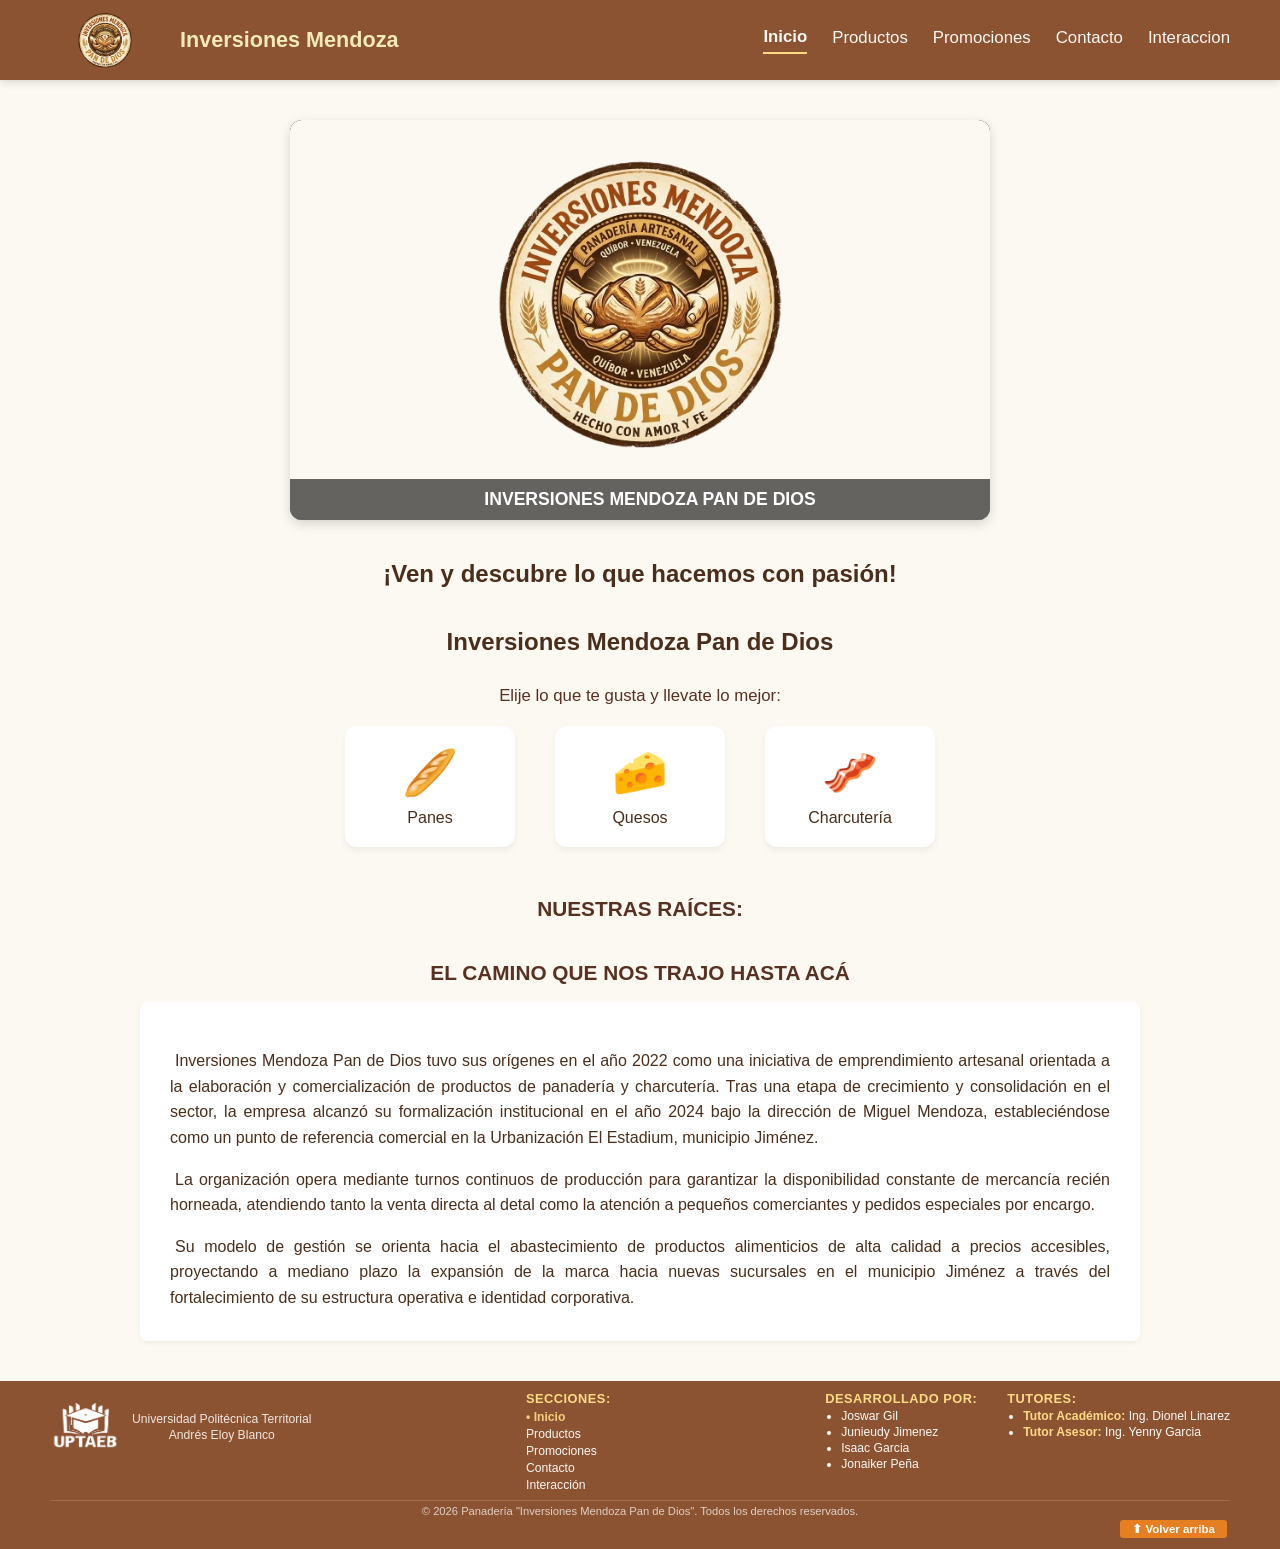
==== index.html @ a91e6623 "Subiendo mi pagina web" ====
<!DOCTYPE html>
<html lang="es">

<head>
    <meta charset="UTF-8">
    <meta http-equiv="X-UA-Compatible" content="IE=edge">
    <meta name="viewport" content="width=device-width, initial-scale=1.0, maximum-scale=5.0">
    <meta name="MobileOptimized" content="width">
    <meta name="HandheldFriendly" content="true">
    <meta name="mobile-web-app-capable" content="yes">
    <meta name="apple-mobile-web-app-capable" content="yes">
    <meta name="theme-color" content="#8c5333">
    <title>Inversiones Mendoza Pan de Dios</title>
    <link rel="stylesheet" href="estilos.css">
</head>

<body id="pagina-inicio">

    <div id="arriba"></div>
    <!-- Barra de navegación compartida en todo el sitio web -->
    <header class="header-navegacion">
        <div class="contenedor-logo">
            <img src="imagenes/logo.png" alt="Logo" class="logo-img">
        </div>
        <div class="texto-inversiones">
            <h3>Inversiones Mendoza</h3>
        </div>

        <input type="checkbox" id="menu-check" class="menu-check">
        <label for="menu-check" class="menu-hamburguesa" aria-label="Abrir menú de navegación">
            <span class="linea-hamburguesa"></span>
            <span class="linea-hamburguesa"></span>
            <span class="linea-hamburguesa"></span>
        </label>

        <nav class="menu">
            <a href="index.html" class="nav-inicio">Inicio</a>
            <a href="productos.html" class="nav-productos">Productos</a>
            <a href="promociones.html" class="nav-promociones">Promociones</a>
            <a href="contacto.html" class="nav-contacto">Contacto</a>
            <a href="opiniones.html" class="nav-opiniones">Interaccion</a>
        </nav>
    </header>

    <main class="contenedor-principal">

        <!-- Carrusel automático que rota imágenes sin JavaScript -->
        <section class="carrusel-botones">
            <div class="carrusel-imagenes">
                <div class="slide slide-logo">
                    <img src="imagenes/logo.png" alt="Logo de la panaderia">
                    <div class="carrusel-caption">INVERSIONES MENDOZA PAN DE DIOS</div>
                </div>
                <div class="slide">
                    <img src="imagenes/pan_salado1.jpg" alt="Pan de Tunja Tradicional">
                    <div class="carrusel-caption">Panes Salados</div>
                </div>
                <div class="slide">
                    <img src="imagenes/pan_dulce1.jpg" alt="Variedad de Panes Dulces">
                    <div class="carrusel-caption">Variedad de Panes Dulces</div>
                </div>
                <div class="slide">
                    <img src="imagenes/charcuteria1.jpg" alt="Área de Charcutería y Quesos">
                    <div class="carrusel-caption">Área de Charcutería y Quesos</div>
                </div>
                <div class="slide">
                    <img src="imagenes/fachada_panaderia.jpg" alt="Inversiones Mendoza Pan de Dios">
                    <div class="carrusel-caption">Bienvenidos a nuestra panadería</div>
                </div>
            </div>
        </section>

        <section class="bienvenida">
            <h1>¡Ven y descubre lo que hacemos con pasión!</h1>
            <h1 id="textobienvenida"><strong>Inversiones Mendoza Pan de Dios</strong></h1>
        </section>

        <!-- Accesos rápidos con anclas para saltar directo a la sección deseada en productos -->
        <section class="accesos-directos">
            <p class="instruccion-busqueda">Elije lo que te gusta y llevate lo mejor: </p>
            <div class="contenedor-botones-busqueda">
                <a href="productos.html#seccion-panes" class="tarjeta-acceso">
                    <span class="icono-producto">🥖</span>
                    <span class="texto-acceso">Panes</span>
                </a>
                <a href="productos.html#seccion-quesos" class="tarjeta-acceso">
                    <span class="icono-producto">🧀</span>
                    <span class="texto-acceso">Quesos</span>
                </a>
                <a href="productos.html#seccion-charcuteria" class="tarjeta-acceso">
                    <span class="icono-producto">🥓</span>
                    <span class="texto-acceso">Charcutería</span>
                </a>
            </div>
        </section>

        <!-- Reseña e historia de la panadería -->
        <section class="resena-historica" id="resena">
            <h2><strong>Nuestras raíces:</strong></h2>
            <h2>El camino que nos trajo hasta acá</h2>

            <div class="bloque-texto-resena">
                <p>Inversiones Mendoza Pan de Dios tuvo sus orígenes en el año 2022 como una iniciativa de
                    emprendimiento artesanal orientada a la elaboración y comercialización de productos de panadería y
                    charcutería. Tras una etapa de crecimiento y consolidación en el sector, la empresa alcanzó su
                    formalización institucional en el año 2024 bajo la dirección de Miguel Mendoza, estableciéndose como
                    un punto de referencia comercial en la Urbanización El Estadium, municipio Jiménez.</p>

                <p>La organización opera mediante turnos continuos de producción para garantizar la disponibilidad
                    constante de mercancía recién horneada, atendiendo tanto la venta directa al detal como la atención
                    a pequeños comerciantes y pedidos especiales por encargo.</p>

                <p>Su modelo de gestión se orienta hacia el abastecimiento de productos alimenticios de alta calidad a
                    precios accesibles, proyectando a mediano plazo la expansión de la marca hacia nuevas sucursales en
                    el municipio Jiménez a través del fortalecimiento de su estructura operativa e identidad
                    corporativa.</p>
            </div>
        </section>
    </main>

    <!-- Pie de página con créditos del equipo, navegación y la UPTAEB -->
    <footer class="pie-pagina">

        <div class="fila-superior-footer">
            <!-- Izquierda: Institución con Logo al lado -->
            <div class="columna-footer universidad">
                <div class="bloque-institucion-flex">
                    <img src="imagenes/logo_universidad.png" alt="Logo UPTAEB" class="logo-uni-img">

                    <div class="texto-institucion">
                        <p>Universidad Politécnica Territorial</p>
                        <p id="texto2uni">Andrés Eloy Blanco</p>
                    </div>
                </div>
            </div>

            <!-- Centro: Secciones una arriba de la otra -->
            <div class="columna-footer secciones">
                <h3>Secciones:</h3>
                <nav class="footer-nav">
                    <a href="index.html" class="footer-inicio">Inicio</a>
                    <a href="productos.html" class="footer-productos">Productos</a>
                    <a href="promociones.html" class="footer-promociones">Promociones</a>
                    <a href="contacto.html" class="footer-contacto">Contacto</a>
                    <a href="opiniones.html" class="footer-opiniones">Interacción</a>
                </nav>
            </div>

            <!-- Derecha: Desarrolladores con UL y Tutores alineados al mismo margen -->
            <div class="columna-footer desarrolladores-tutores">
                <div class="bloque-desarrolladores">
                    <h3>Desarrollado por:</h3>
                    <ul class="lista-desarrolladores">
                        <li>Joswar Gil</li>
                        <li>Junieudy Jimenez</li>
                        <li>Isaac Garcia</li>
                        <li>Jonaiker Peña</li>
                    </ul>
                </div>
                <div class="bloque-tutores">
                    <h3>Tutores:</h3>
                    <ul class="lista-tutores">
                        <li><strong>Tutor Académico:</strong> Ing. Dionel Linarez</li>
                        <li><strong>Tutor Asesor:</strong> Ing. Yenny Garcia</li>
                    </ul>
                </div>
            </div>
        </div>

        <div class="fila-inferior-footer derechos">
            <p>&copy; 2026 Panadería "Inversiones Mendoza Pan de Dios". Todos los derechos reservados.</p>
        </div>
        <div class="contenedor-boton-arriba">
            <a href="#arriba" class="boton-ir-arriba">⬆ Volver arriba</a>
        </div>

    </footer>
</body>

</html>
---- estilos.css ----
/* ==========================================================================
   INVERSIONES MENDOZA PAN DE DIOS - ESTILOS PRINCIPALES
   ========================================================================== */

/* --------------------------------------------------------------------------
   1. RESET Y CONFIGURACIÓN BASE
   -------------------------------------------------------------------------- */
*::before,
*::after {
    box-sizing: border-box;
}

html {
    scroll-behavior: smooth;
}

#arriba {
    scroll-margin-top: 0;
}

/* Compensación de anclas en el catálogo para no quedar tapado por el header fijo */
#seccion-panes,
#seccion-quesos,
#seccion-charcuteria,
.grupo-categoria {
    scroll-margin-top: 90px;
}

/* Estilos base del cuerpo de la página */
body {
    margin: 0;
    padding: 0;
    font-family: 'Segoe UI', sans-serif;
    background-color: #fcf8f2;
    color: #4a2e1b;
    animation: aparecerPantalla 0.4s ease-out forwards;
}

/* Contenedor central que limita el ancho a 1000px y lo centra */
.contenedor-principal {
    max-width: 1000px;
    margin: 40px auto;
    padding: 0 20px;
    text-align: center;
}

/* Tarjeta blanca para agrupar contenidos en subpáginas */
.contenedor-tarjeta,
.bloque-texto-resena {
    background-color: #ffffff;
    border-radius: 8px;
    padding: 30px;
    margin-top: 15px;
    box-shadow: 0 2px 5px rgba(0, 0, 0, 0.05);
    line-height: 1.6;
}

/* Formato justificado específico para la reseña histórica en Inicio */
.bloque-texto-resena {
    text-align: justify;
}

.bloque-texto-resena p {
    text-indent: 5px;
    margin-bottom: 15px;
}

.bloque-texto-resena p:last-child {
    margin-bottom: 0;
}

/* --------------------------------------------------------------------------
   2. BARRA DE NAVEGACIÓN Y CABECERA (HEADER)
   -------------------------------------------------------------------------- */
.header-navegacion {
    background-color: #8c5333;
    display: flex;
    justify-content: space-between;
    align-items: center;
    padding: 10px 50px;
    position: sticky;
    top: 0;
    z-index: 1000;
    box-shadow: 0 2px 8px rgba(0, 0, 0, 0.15);
}

.contenedor-logo {
    display: flex;
    align-items: center;
}

.logo-img {
    height: 60px;
    width: auto;
    display: block;
    flex-shrink: 0;
}

.texto-inversiones {
    color: #f3eab8;
    margin: 0 auto 0 20px;
    text-align: left;
}

.texto-inversiones h3 {
    margin: 0;
    font-size: clamp(1.05rem, 2vw, 1.35rem);
    white-space: nowrap;
}

/* Checkbox oculto y botón hamburguesa en escritorio */
.menu-check {
    display: none;
}

.menu-hamburguesa {
    display: none;
}

/* Enlaces del menú superior */
.menu {
    display: flex;
    align-items: center;
}

.menu a {
    color: #fcf8f2;
    text-decoration: none;
    margin-left: 25px;
    font-size: 1.05rem;
    padding-bottom: 5px;
    position: relative;
    transition: color 0.3s ease;
}

.menu a:hover {
    color: #FA8C3E;
}

.menu a::after {
    content: '';
    position: absolute;
    width: 100%;
    transform: scaleX(0);
    height: 2px;
    bottom: 0;
    left: 0;
    background-color: #FA8C3E;
    transform-origin: bottom right;
    transition: transform 0.25s ease-out;
}

.menu a:hover::after {
    transform: scaleX(1);
    transform-origin: bottom left;
}

/* Resalta con línea amarilla la pestaña de la página actual y bloquea la recarga */
#pagina-inicio .nav-inicio,
#pagina-productos .nav-productos,
#pagina-promociones .nav-promociones,
#pagina-contacto .nav-contacto,
#pagina-opiniones .nav-opiniones {
    border-bottom: 2px solid #FFDB85;
    font-weight: bold;
    pointer-events: none;
    cursor: default;
}

/* --------------------------------------------------------------------------
   3. SECCIONES DE LA PÁGINA DE INICIO (INDEX)
   -------------------------------------------------------------------------- */
.bienvenida h1 {
    font-size: 1.5rem;
    color: #4a2e1b;
    margin: 40px 0 20px 0;
}

/* Carrusel automático de imágenes */
.carrusel-botones {
    position: relative;
    max-width: 700px;
    height: 400px;
    margin: 20px auto;
    border-radius: 12px;
    overflow: hidden;
    box-shadow: 0 4px 12px rgba(0, 0, 0, 0.15);
    background-color: #000;
}

.carrusel-imagenes {
    display: flex;
    width: 500%;
    height: 100%;
    animation: carruselAutomatico 13s infinite ease-in-out;
}

.carrusel-botones:hover .carrusel-imagenes {
    animation-play-state: paused;
}

.slide {
    position: relative;
    width: 20%;
    height: 100%;
    flex-shrink: 0;
}

.slide img {
    width: 100%;
    height: 100%;
    object-fit: cover;
}

.slide.slide-logo {
    background-color: #fcf8f2;
}

.slide.slide-logo img {
    object-fit: contain;
    padding: 25px 0 60px 0;
    box-sizing: border-box;
}

.carrusel-caption {
    position: absolute;
    bottom: 0;
    left: 0;
    width: 100%;
    background: rgba(0, 0, 0, 0.6);
    color: #ffffff;
    text-align: center;
    padding: 10px;
    font-size: 1.1rem;
    font-weight: bold;
}

@keyframes carruselAutomatico {

    0%,
    16% {
        transform: translateX(0%);
    }

    20%,
    36% {
        transform: translateX(-20%);
    }

    40%,
    56% {
        transform: translateX(-40%);
    }

    60%,
    76% {
        transform: translateX(-60%);
    }

    80%,
    96% {
        transform: translateX(-80%);
    }

    100% {
        transform: translateX(0%);
    }
}

/* Accesos rápidos a categorías */
.accesos-directos {
    margin: 30px 0 50px 0;
}

.instruccion-busqueda {
    font-size: 1.05rem;
    color: #593122;
    margin-bottom: 20px;
    font-weight: 500;
}

.contenedor-botones-busqueda {
    display: flex;
    justify-content: center;
    gap: 40px;
}

.tarjeta-acceso {
    display: flex;
    flex-direction: column;
    align-items: center;
    background-color: #ffffff;
    padding: 20px 35px;
    border-radius: 12px;
    text-decoration: none;
    color: #4a2e1b;
    width: 100px;
    box-shadow: 0 4px 6px rgba(0, 0, 0, 0.05);
    transition: transform 0.3s cubic-bezier(0.25, 0.8, 0.25, 1), box-shadow 0.3s ease;
}

.tarjeta-acceso:hover {
    transform: translateY(-8px);
    box-shadow: 0 12px 20px rgba(140, 83, 51, 0.15);
}

.tarjeta-acceso .icono-producto {
    font-size: 2.8rem;
    margin-bottom: 10px;
    transition: transform 0.3s ease;
}

.tarjeta-acceso:hover .icono-producto {
    transform: scale(1.15) rotate(5deg);
}

/* Reseña histórica */
.resena-historica h2 {
    font-size: 1.3rem;
    color: #593122;
    text-transform: uppercase;
    margin-top: 40px;
}

/* --------------------------------------------------------------------------
   4. CATÁLOGO DE PRODUCTOS (PRODUCTOS.HTML)
   -------------------------------------------------------------------------- */
.grupo-categoria {
    margin-bottom: 35px;
}

.titulo-categoria {
    color: #593122;
    font-size: 1.25rem;
    text-align: left;
    border-bottom: 2px solid #FA8C3E;
    padding-bottom: 6px;
    margin-bottom: 20px;
}

.grid-catalogo {
    display: flex;
    flex-wrap: wrap;
    gap: 20px;
    justify-content: center;
}

.item-tarjeta {
    background-color: #fcf8f2;
    border: 1px solid rgba(255, 94, 0, 0.281);
    border-radius: 10px;
    padding: 12px;
    text-align: center;
    width: 280px;
    box-shadow: 0 3px 6px rgba(0, 0, 0, 0.05);
    transition: transform 0.25s ease, box-shadow 0.25s ease;
}

.item-tarjeta:hover {
    transform: translateY(-5px);
    box-shadow: 0 8px 15px rgba(140, 83, 51, 0.15);
}

.img-producto {
    width: 100%;
    height: 140px;
    object-fit: cover;
    border-radius: 6px;
}

.nombre-producto {
    color: #4a2e1b;
    font-size: 1.05rem;
    font-weight: bold;
    margin-top: 10px;
    margin-bottom: 0;
}

.precio-producto {
    color: #8c5333;
    font-size: 1.1rem;
    font-weight: bold;
    margin-top: 8px;
    margin-bottom: 0;
}

/* Botón flotante de WhatsApp */
.boton-flotante-whatsapp {
    position: fixed;
    bottom: 25px;
    left: 25px;
    width: 60px;
    height: 60px;
    background-color: #25d366;
    border-radius: 50%;
    display: flex;
    justify-content: center;
    align-items: center;
    box-shadow: 0 4px 14px rgba(0, 0, 0, 0.25);
    z-index: 1000;
    transition: transform 0.3s ease, box-shadow 0.3s ease;
    text-decoration: none;
    overflow: hidden;
}

.boton-flotante-whatsapp:hover {
    transform: scale(1.1);
    box-shadow: 0 6px 20px rgba(37, 211, 102, 0.4);
}

.icono-flotante-wsp {
    width: 100%;
    height: 100%;
    object-fit: cover;
    border-radius: 50%;
    transform: scale(1.1);
}

/* --------------------------------------------------------------------------
   5. PROMOCIONES Y COMBOS (PROMOCIONES.HTML)
   -------------------------------------------------------------------------- */
.subtitulo-promociones,
.subtitulo-seccion {
    color: #6d4c38;
    font-size: 1rem;
    margin-bottom: 25px;
    text-align: center;
}

.grid-promociones {
    display: flex;
    flex-wrap: wrap;
    gap: 25px;
    justify-content: center;
}

.tarjeta-promocion {
    background-color: #ffffff;
    border: 2px solid #e67e22;
    border-radius: 38px;
    width: 205px;
    overflow: hidden;
    box-shadow: 0 4px 12px rgba(140, 83, 51, 0.1);
    display: flex;
    flex-direction: column;
    position: relative;
    transition: transform 0.3s ease, box-shadow 0.3s ease;
}

.tarjeta-promocion:hover {
    transform: translateY(-6px);
    box-shadow: 0 10px 22px rgba(230, 126, 34, 0.2);
}

.etiqueta-destacada {
    background-color: #e67e22;
    color: #ffffff;
    font-size: 0.85rem;
    font-weight: bold;
    padding: 6px 12px;
    text-align: center;
    letter-spacing: 0.5px;
}

.contenedor-img-promo {
    width: 110%;
    height: 162px;
    overflow: hidden;
    background-color: #f5ebe1;
}

.img-promocion {
    width: 100%;
    height: 100%;
    object-fit: cover;
    transition: transform 0.3s ease;
}

.tarjeta-promocion:hover .img-promocion {
    transform: scale(1.05);
}

.contenido-promocion {
    padding: 18px;
    display: flex;
    flex-direction: column;
    flex-grow: 1;
    text-align: left;
}

.nombre-promocion {
    color: #593122;
    font-size: 1.2rem;
    margin: 0 0 10px 0;
    text-align: center;
}

.descripcion-promo {
    font-size: 0.92rem;
    color: #4a2e1b;
    line-height: 1.4;
    margin-bottom: 15px;
    text-indent: 0;
}

.caja-precio-promo {
    margin-bottom: 15px;
}

.precio-promocion {
    font-size: 1.35rem;
    font-weight: bold;
    color: #e67e22;
    margin: 0 0 8px 0;
    text-align: center;
}

.nota-adicional {
    font-size: 0.82rem;
    color: #7a5035;
    margin: 0;
    text-indent: 0;
}

.boton-solicitar-promo {
    display: block;
    text-align: center;
    background-color: #e67e22;
    color: #ffffff;
    text-decoration: none;
    padding: 10px 15px;
    border-radius: 6px;
    font-weight: bold;
    font-size: 0.95rem;
    margin-top: auto;
    transition: background-color 0.3s ease;
}

.boton-solicitar-promo:hover {
    background-color: #d35400;
}

/* --------------------------------------------------------------------------
   6. CONTACTO Y UBICACIÓN (CONTACTO.HTML)
   -------------------------------------------------------------------------- */
.contenedor-foto-fachada {
    display: flex;
    justify-content: center;
    align-items: center;
    margin: 20px auto;
    width: 100%;
}

.img-fachada {
    max-width: 500px;
    width: 100%;
    height: auto;
    border-radius: 12px;
    box-shadow: 0 4px 15px rgba(0, 0, 0, 0.15);
    object-fit: cover;
    border: 2px solid #ddd;
}

.datos-contacto {
    text-align: center;
    margin: 15px 0;
}

.datos-contacto p {
    margin: 8px 0;
    text-indent: 0;
}

.columna-contacto-vertical {
    display: flex;
    flex-direction: column;
    align-items: center;
    gap: 18px;
    margin-top: 15px;
}

.boton-contacto {
    display: flex;
    align-items: center;
    justify-content: center;
    gap: 12px;
    width: 280px;
    padding: 12px 20px;
    border-radius: 8px;
    text-decoration: none;
    font-weight: bold;
    font-size: 1rem;
    color: #ffffff;
    box-shadow: 0 3px 8px rgba(0, 0, 0, 0.15);
    transition: transform 0.2s ease, box-shadow 0.2s ease, background-color 0.2s ease;
    box-sizing: border-box;
}

.boton-contacto:hover {
    transform: translateY(-3px);
    box-shadow: 0 6px 14px rgba(0, 0, 0, 0.2);
}

.boton-contacto.whatsapp {
    background-color: #25d366;
}

.boton-contacto.whatsapp:hover {
    background-color: #1eb956;
}

.boton-contacto.maps {
    background-color: #34a853;
}

.boton-contacto.maps:hover {
    background-color: #2b8b44;
}

.icono-btn-contacto {
    width: 28px;
    height: 28px;
    object-fit: cover;
    border-radius: 4px;
}

.icono-btn-contacto.wsp {
    border-radius: 50%;
    transform: scale(1.1);
}

.contenedor-mapa-miniatura {
    display: flex;
    flex-direction: column;
    align-items: center;
    margin-top: 10px;
}

.etiqueta-mapa {
    font-size: 0.92rem;
    color: #593122;
    margin: 10px 0;
    font-weight: 600;
    text-align: center;
}

.img-mapa-miniatura {
    width: 200px;
    height: 150px;
    object-fit: cover;
    border-radius: 8px;
    border: 2px solid #8c5333;
    box-shadow: 0 3px 8px rgba(0, 0, 0, 0.15);
    transition: transform 0.2s ease;
}

.img-mapa-miniatura:hover {
    transform: scale(1.03);
}

/* --------------------------------------------------------------------------
   7. OPINIONES, TESTIMONIOS Y FORMULARIO (OPINIONES.HTML)
   -------------------------------------------------------------------------- */
.comentarios {
    display: flex;
    flex-direction: column;
    gap: 18px;
    margin-top: 20px;
}

.tarjeta-comentario {
    display: flex;
    align-items: flex-start;
    gap: 18px;
    padding: 18px 22px;
    background-color: #ffffff;
    border: 1px solid rgba(140, 83, 51, 0.15);
    border-radius: 12px;
    box-shadow: 0 4px 10px rgba(0, 0, 0, 0.04);
    text-align: left;
    transition: transform 0.25s ease, box-shadow 0.25s ease;
}

.tarjeta-comentario:hover {
    transform: translateY(-4px);
    box-shadow: 0 8px 18px rgba(140, 83, 51, 0.12);
}

.avatar-usuario {
    width: 55px;
    height: 55px;
    border-radius: 50%;
    object-fit: cover;
    border: 2px solid #e67e22;
    flex-shrink: 0;
}

.contenido-comentario {
    flex-grow: 1;
}

.encabezado-comentario {
    display: flex;
    justify-content: space-between;
    align-items: center;
    flex-wrap: wrap;
    gap: 8px;
    margin-bottom: 5px;
}

.encabezado-comentario h3 {
    margin: 0;
    font-size: 1.1rem;
    color: #4a2e1b;
}

.badge-producto-mencionado {
    background-color: #fceddf;
    color: #d35400;
    font-size: 0.8rem;
    font-weight: 600;
    padding: 3px 9px;
    border-radius: 12px;
    border: 1px solid rgba(211, 84, 0, 0.2);
}

.calificacion {
    font-size: 0.95rem;
    margin-bottom: 8px;
}

.contenido-comentario p {
    margin: 0;
    font-size: 0.95rem;
    line-height: 1.5;
    color: #4a2e1b;
    text-indent: 0;
}

/* Aviso de Privacidad */
.aviso-privacidad {
    display: flex;
    align-items: center;
    gap: 15px;
    background-color: #fff9e6;
    border: 1px solid #ffd166;
    border-left: 5px solid #f39c12;
    padding: 12px 16px;
    border-radius: 8px;
    margin: 20px auto 25px auto;
    max-width: 600px;
    text-align: left;
}

.icono-candado {
    font-size: 1.6rem;
    flex-shrink: 0;
}

.aviso-privacidad p {
    margin: 0;
    font-size: 0.9rem;
    color: #634316;
    line-height: 1.4;
    text-indent: 0;
}

/* Formulario */
.formulario-opinion {
    max-width: 600px;
    margin: 0 auto;
    text-align: center;
}

.campo-grupo {
    margin-bottom: 20px;
    text-align: left;
}

.campo-grupo label {
    display: block;
    margin-bottom: 8px;
    font-weight: bold;
    color: #593122;
    font-size: 0.95rem;
}

.campo-grupo textarea {
    width: 100%;
    padding: 12px 14px;
    border: 1px solid #c9b09a;
    border-radius: 6px;
    font-family: inherit;
    font-size: 0.95rem;
    box-sizing: border-box;
    resize: vertical;
    transition: border-color 0.2s ease, box-shadow 0.2s ease;
    background-color: #fffdfa;
}

.campo-grupo textarea:focus {
    outline: none;
    border-color: #e67e22;
    box-shadow: 0 0 0 3px rgba(230, 126, 34, 0.2);
}

.boton-enviar-opinion {
    display: inline-block;
    background-color: #e67e22;
    color: #ffffff;
    padding: 10px 24px;
    text-decoration: none;
    border-radius: 4px;
    font-weight: 600;
    font-size: 0.95rem;
    border: none;
    cursor: pointer;
    box-shadow: 0 2px 6px rgba(0, 0, 0, 0.1);
    transition: background-color 0.3s ease, transform 0.2s ease;
}

.boton-enviar-opinion:hover {
    background-color: #d35400;
    transform: translateY(-1px);
}

.boton-enviar-opinion:active {
    transform: translateY(0);
}

.mensaje-exito {
    display: none;
    margin: 20px auto 0 auto;
    max-width: 520px;
    padding: 20px 24px;
    background-color: #d4edda;
    color: #155724;
    border: 1px solid #c3e6cb;
    border-radius: 6px;
    text-align: center;
    box-shadow: 0 4px 12px rgba(0, 0, 0, 0.08);
}

.mensaje-exito h3 {
    margin: 6px 0;
    color: #155724;
    font-size: 1.15rem;
}

.mensaje-exito p {
    margin: 4px 0 0 0;
    font-size: 0.95rem;
    color: #1e6b30;
    text-indent: 0;
}

.icono-exito {
    font-size: 2rem;
    margin: 0 !important;
}

/* Activación del mensaje de éxito con CSS */
.formulario-opinion:has(.boton-enviar-opinion:focus)~.mensaje-exito,
.formulario-opinion:has(.boton-enviar-opinion:active)~.mensaje-exito {
    display: block;
    animation: fadeInMensaje 0.4s ease forwards;
}

@keyframes fadeInMensaje {
    from {
        opacity: 0;
        transform: translateY(10px);
    }

    to {
        opacity: 1;
        transform: translateY(0);
    }
}

/* --------------------------------------------------------------------------
   8. PIE DE PÁGINA (FOOTER)
   -------------------------------------------------------------------------- */
.pie-pagina {
    background-color: #8c5333;
    color: #fcf8f2;
    padding: 10px 50px 8px 50px;
    margin-top: 25px;
    font-size: 0.78rem;
    box-sizing: border-box;
}

.contenedor-boton-arriba {
    text-align: right;
    margin: 3px;
}

.boton-ir-arriba {
    display: inline-block;
    background-color: #e67e22;
    color: #ffffff;
    margin-left: -100px;
    padding: 2px 12px;
    text-decoration: none;
    border-radius: 3px;
    font-weight: 600;
    font-size: 0.72rem;
    transition: background-color 0.3s ease, transform 0.2s ease;
}

.boton-ir-arriba:hover {
    background-color: #d35400;
    transform: translateY(-1px);
}

.fila-superior-footer {
    width: 100%;
    margin: 0 auto;
    display: flex;
    justify-content: space-between;
    align-items: flex-start;
    gap: 25px;
}

.columna-footer {
    display: flex;
    flex-direction: column;
}

.columna-footer h3 {
    font-size: 0.8rem;
    margin: 0 0 3px 0;
    color: #FFDB85;
    text-transform: uppercase;
    letter-spacing: 0.5px;
}

.columna-footer p {
    margin: 1px 0;
    opacity: 0.9;
    font-size: 0.76rem;
    line-height: 1.25;
}

/* Columna Institución */
.columna-footer.universidad {
    text-align: left;
}

.bloque-institucion-flex {
    display: flex;
    align-items: center;
    gap: 12px;
}



.logo-uni-img {
    height: 50px;
    width: 70px;
    object-fit: contain;
    display: block;
    flex-shrink: 0;
    border-radius: 10px;
    margin-top: 10px;
}

.texto-institucion h3 {
    font-size: 0.8rem;
    margin: 0 0 2px 0;
    color: #FFDB85;
    text-transform: uppercase;
    letter-spacing: 0.5px;
}

#texto2uni {
    margin-top: 1px;
    text-align: center;
}


.texto-institucion p {
    margin-top: 15px;
    opacity: 0.9;
    font-size: 0.76rem;
    line-height: 1.25;
}

/* Columna Navegación del Footer */
.columna-footer.secciones {
    text-align: left;
}

.footer-nav {
    display: flex;
    flex-direction: column;
    gap: 2px;
    margin-top: 1px;
}

.footer-nav a {
    color: #fcf8f2;
    text-decoration: none;
    font-size: 0.76rem;
    transition: color 0.2s ease, transform 0.2s ease;
    width: fit-content;
    line-height: 1.25;
}

.footer-nav a:hover {
    color: #FA8C3E;
    transform: translateX(3px);
}

/* Indicador y bloqueo automático de la sección actual en el footer */
#pagina-inicio .footer-inicio,
#pagina-productos .footer-productos,
#pagina-promociones .footer-promociones,
#pagina-contacto .footer-contacto,
#pagina-opiniones .footer-opiniones {
    pointer-events: none;
    cursor: default;
    color: #FFDB85;
    font-weight: bold;
    opacity: 0.9;
    transform: none;
}

#pagina-inicio .footer-inicio::before,
#pagina-productos .footer-productos::before,
#pagina-promociones .footer-promociones::before,
#pagina-contacto .footer-contacto::before,
#pagina-opiniones .footer-opiniones::before {
    content: "• ";
    color: #FFDB85;
}

/* Columna Desarrolladores y Tutores */
.columna-footer.desarrolladores-tutores {
    text-align: left;
    display: flex;
    flex-direction: row;
    gap: 30px;
    align-items: flex-start;
}

.bloque-desarrolladores,
.bloque-tutores {
    margin-bottom: 0;
}

.lista-desarrolladores,
.lista-tutores {
    list-style-type: disc;
    padding-left: 16px;
    margin: 1px 0 0 0;
    font-size: 0.76rem;
}

.lista-desarrolladores li,
.lista-tutores li {
    margin-bottom: 1px;
    line-height: 1.25;
}

.lista-tutores strong {
    color: #FFDB85;
    font-weight: 600;
}

/* Derechos de autor */
.fila-inferior-footer.derechos {
    text-align: center;
    margin-top: 6px;
    border-top: 1px solid rgba(252, 248, 242, 0.15);
    padding-top: 4px;
}

.fila-inferior-footer.derechos p {
    margin: 0;
    opacity: 0.75;
    font-size: 0.7rem;
}

/* --------------------------------------------------------------------------
   9. ADAPTABILIDAD RESPONSIVE (MÓVILES Y TABLETS)
   -------------------------------------------------------------------------- */
@media (max-width: 768px) {

    /* Header y menú hamburguesa */
    .header-navegacion {
        padding: 10px 16px;
        flex-direction: row;
        flex-wrap: wrap;
        justify-content: space-between;
        align-items: center;
        gap: 0;
    }

    .logo-img {
        height: 48px;
    }

    .texto-inversiones {
        margin: 0 auto 0 10px;
        text-align: left;
    }

    .texto-inversiones h3 {
        font-size: clamp(0.95rem, 3.8vw, 1.15rem);
        white-space: normal;
    }

    .menu-hamburguesa {
        display: flex;
        flex-direction: column;
        justify-content: space-between;
        width: 28px;
        height: 22px;
        cursor: pointer;
        padding: 0;
        z-index: 1001;
    }

    .linea-hamburguesa {
        display: block;
        width: 100%;
        height: 3px;
        background-color: #fcf8f2;
        border-radius: 3px;
        transition: transform 0.3s ease, opacity 0.3s ease;
    }

    #menu-check:checked~.menu-hamburguesa .linea-hamburguesa:nth-child(1) {
        transform: translateY(9.5px) rotate(45deg);
    }

    #menu-check:checked~.menu-hamburguesa .linea-hamburguesa:nth-child(2) {
        opacity: 0;
    }

    #menu-check:checked~.menu-hamburguesa .linea-hamburguesa:nth-child(3) {
        transform: translateY(-9.5px) rotate(-45deg);
    }

    .menu {
        display: none;
        flex-direction: column;
        width: 100%;
        background-color: #723e24;
        margin-top: 12px;
        padding: 6px 0;
        border-radius: 8px;
        box-shadow: 0 4px 12px rgba(0, 0, 0, 0.25);
    }

    #menu-check:checked~.menu {
        display: flex;
        animation: desplegarMenu 0.25s ease-out forwards;
    }

    .menu a {
        margin: 0;
        padding: 12px 16px;
        font-size: 1rem;
        border-bottom: 1px solid rgba(255, 255, 255, 0.08);
        text-align: center;
        display: block;
    }

    .menu a:last-child {
        border-bottom: none;
    }

    .menu a::after {
        display: none;
    }

    /* Contenedor principal y tarjetas */
    .contenedor-principal {
        margin: 20px auto;
        padding: 0 12px;
    }

    #textobienvenida {
        font-size: 1.25rem;
        margin-top: 1px;
    }

    .resena-historica h2 {
        font-size: 1.10rem;
        color: #593122;
        text-transform: uppercase;
        margin-top: 10px;
    }

    .bienvenida h1 {
        font-size: 1.15rem;
        margin: 20px 0 15px 0;
        line-height: 1.20;
    }

    .contenedor-tarjeta,
    .bloque-texto-resena {
        padding: 18px 14px;
        border-radius: 8px;
    }

    /* Carrusel móvil */
    .carrusel-botones {
        max-width: 100%;
        height: 240px;
        margin: 15px auto;
        border-radius: 8px;
    }

    .slide.slide-logo img {
        padding: 10px 0 40px 0;
    }

    .carrusel-caption {
        font-size: 0.9rem;
        padding: 8px;
    }

    /* Accesos rápidos móvil */
    .contenedor-botones-busqueda {
        gap: 10px;
        flex-wrap: wrap;
    }

    .tarjeta-acceso {
        padding: 12px 8px;
        width: 80px;
        flex: 1 1 80px;
        max-width: 105px;
    }

    .tarjeta-acceso .icono-producto {
        font-size: 2rem;
        margin-bottom: 4px;
    }

    .tarjeta-acceso .texto-acceso {
        font-size: 0.82rem;
    }

    /* Catálogo móvil */
    .grid-catalogo {
        gap: 15px;
    }

    .item-tarjeta {
        width: 100%;
        max-width: 320px;
    }

    /* Promociones móvil */
    .grid-promociones {
        gap: 20px;
    }

    .tarjeta-promocion {
        width: 100%;
        max-width: 320px;
        border-radius: 24px;
    }

    .contenedor-img-promo {
        width: 100%;
        height: 175px;
    }

    /* Contacto móvil */
    .boton-contacto {
        width: 100%;
        max-width: 300px;
    }

    .img-fachada {
        max-width: 100%;
        height: auto;
    }

    .img-mapa-miniatura {
        width: 100%;
        max-width: 240px;
        height: auto;
        aspect-ratio: 4 / 3;
    }

    /* Opiniones e interacción móvil */
    .tarjeta-comentario {
        padding: 14px 15px;
        gap: 12px;
    }

    .avatar-usuario {
        width: 48px;
        height: 48px;
    }

    .encabezado-comentario h3 {
        font-size: 1rem;
    }

    .badge-producto-mencionado {
        font-size: 0.75rem;
    }

    .aviso-privacidad {
        padding: 10px 12px;
        gap: 10px;
    }

    .formulario-opinion textarea {
        font-size: 0.95rem;
    }

    .boton-enviar-opinion {
        width: 100%;
        padding: 12px;
    }

    /* Botón flotante WhatsApp móvil */
    .boton-flotante-whatsapp {
        position: fixed;
        bottom: 18px;
        right: auto;
        left: 18px;
        width: 52px;
        height: 52px;
    }

    /* Pie de página móvil */
    .pie-pagina {
        padding: 16px 14px 8px 14px;
    }

    .fila-superior-footer {
        flex-direction: column;
        align-items: center;
        text-align: center;
        gap: 16px;
    }


    .contenedor-boton-arriba {
        text-align: center;
        margin-top: 5px;
    }

    .boton-ir-arriba {
        display: inline-block;
        background-color: #e67e22;
        color: #ffffff;
        margin-left: auto;
        padding: 2px 12px;
        text-decoration: none;
        border-radius: 3px;
        font-weight: 600;
        font-size: 0.72rem;
    }




    .columna-footer.universidad,
    .columna-footer.secciones {
        text-align: center;
        align-items: center;
    }

    .bloque-institucion-flex {
        flex-direction: column;
        align-items: center;
        text-align: center;
        gap: 8px;
    }

    .logo-uni-img {
        width: 70px;
        height: auto;
        display: block;
        margin: 0 auto;
    }

    .texto-institucion {
        text-align: center;
    }

    .footer-nav {
        align-items: center;
    }

    .columna-footer.desarrolladores-tutores {
        flex-direction: column;
        align-items: center;
        text-align: center;
        gap: 12px;
    }

    .lista-desarrolladores,
    .lista-tutores {
        text-align: left;
        display: inline-block;
    }
}

/* --------------------------------------------------------------------------
   10. ANIMACIONES GLOBALES
   -------------------------------------------------------------------------- */
@keyframes desplegarMenu {
    from {
        opacity: 0;
        transform: translateY(-8px);
    }

    to {
        opacity: 1;
        transform: translateY(0);
    }
}

.carrusel-botones,
.bienvenida,
.accesos-directos,
.resena-historica,
.contenedor-tarjeta,
.bloque-texto-resena {
    opacity: 0.1;
    animation: subirSeccion 0.5s cubic-bezier(0.215, 0.610, 0.355, 1) forwards;
}

.carrusel-botones {
    animation-delay: 0.05s;
}

.bienvenida {
    animation-delay: 0.1s;
}

.accesos-directos {
    animation-delay: 0.15s;
}

.resena-historica,
.contenedor-tarjeta,
.bloque-texto-resena {
    animation-delay: 0.2s;
}

@keyframes aparecerPantalla {
    from {
        opacity: 0.3;
    }

    to {
        opacity: 1;
    }
}

@keyframes subirSeccion {
    from {
        opacity: 0.1;
        transform: translateY(12px);
    }

    to {
        opacity: 1;
        transform: translateY(0);
    }
}
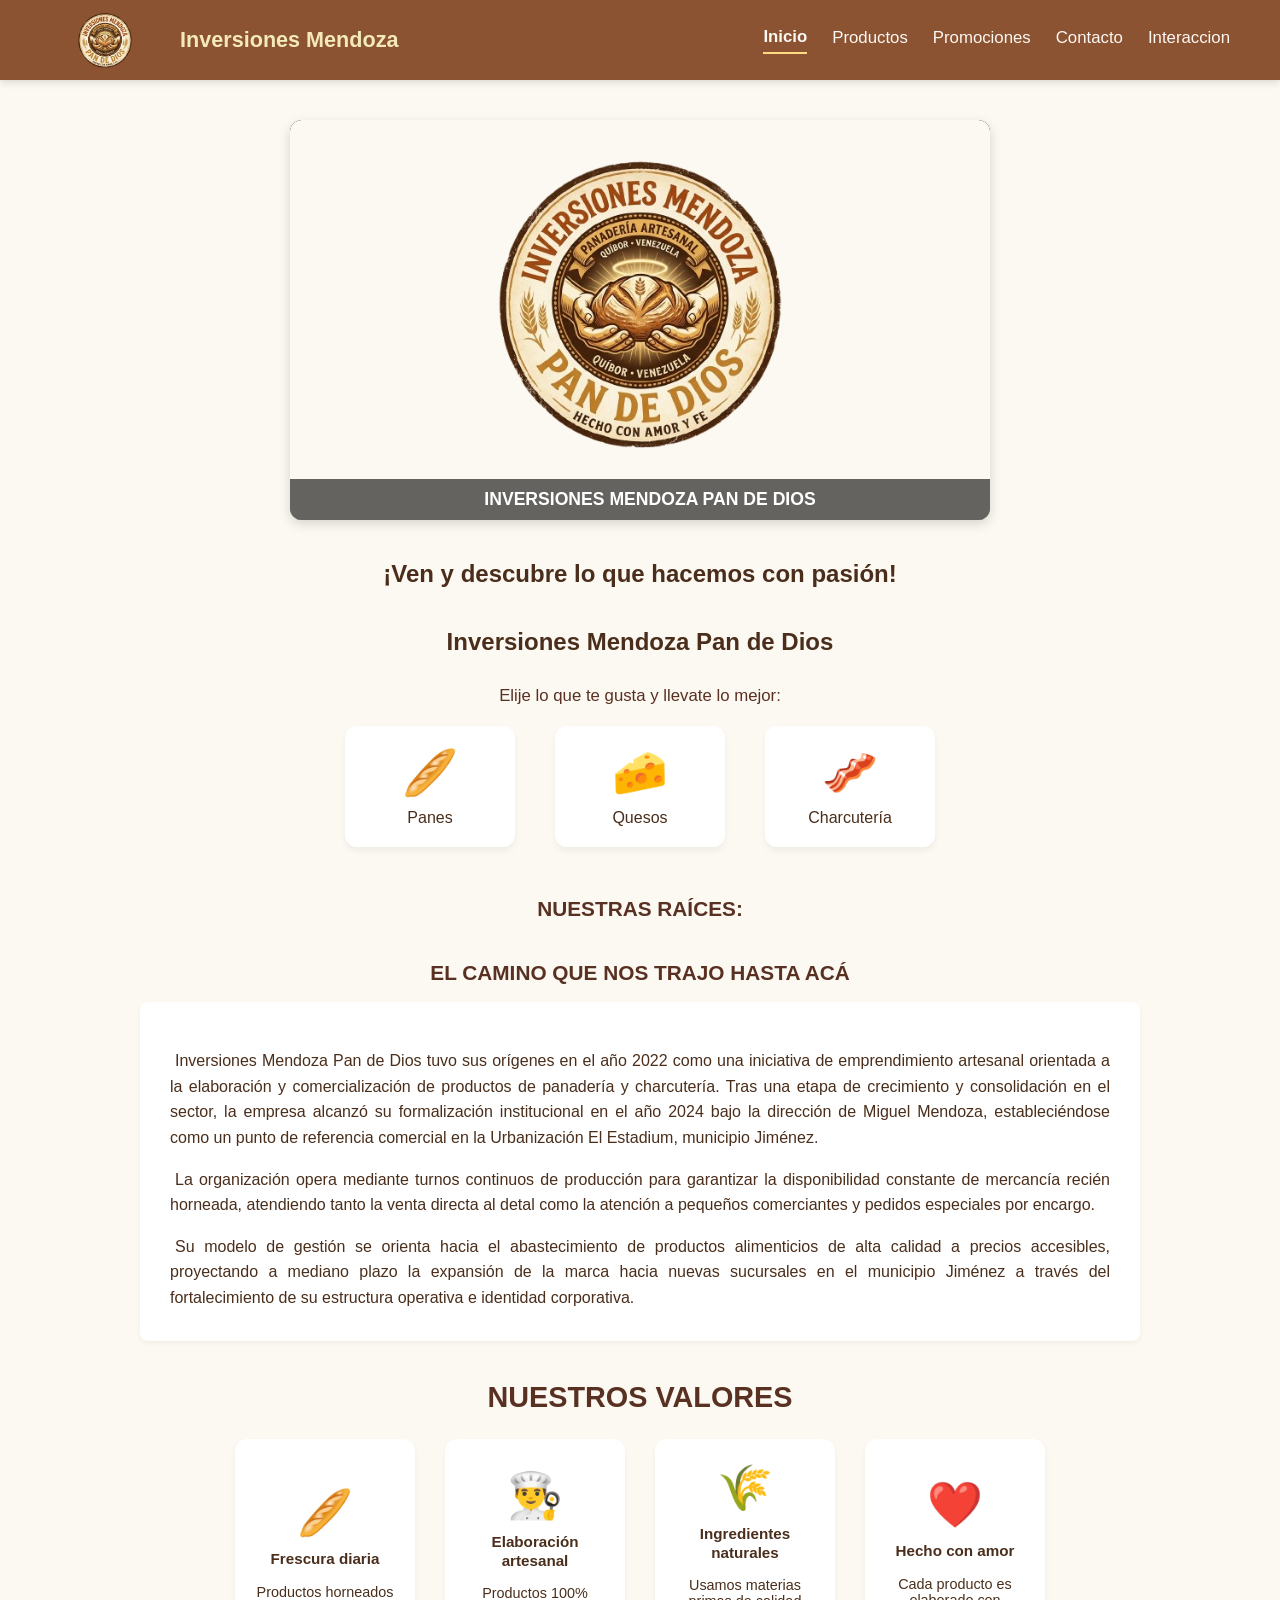
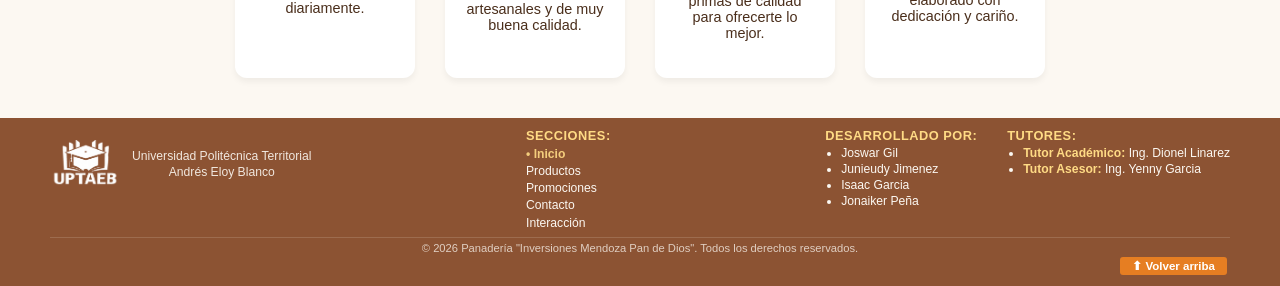
==== commit c0ec9181: "Actualizando contenido de la pagina" ====
--- a/index.html
+++ b/index.html
@@ -116,6 +116,33 @@
                     corporativa.</p>
             </div>
         </section>
+
+        <!-- Sección informativa de valores de la panadería -->
+        <section class="seccion-valores">
+            <h2 class="titulo-valores">Nuestros Valores</h2>
+            <div class="contenedor-valores">
+                <div class="tarjeta-valor">
+                    <span class="icono-valor">🥖</span>
+                    <span class="texto-valor">Frescura diaria</span>
+                    <p id="texto-valor-abajo">Productos horneados diariamente.</p>
+                </div>
+                <div class="tarjeta-valor">
+                    <span class="icono-valor">👨‍🍳</span>
+                    <span class="texto-valor">Elaboración artesanal</span>
+                    <p id="texto-valor-abajo">Productos 100% artesanales y de muy buena calidad.</p>
+                </div>
+                <div class="tarjeta-valor">
+                    <span class="icono-valor">🌾</span>
+                    <span class="texto-valor">Ingredientes naturales</span>
+                    <p id="texto-valor-abajo">Usamos materias primas de calidad para ofrecerte lo mejor.</p>
+                </div>
+                <div class="tarjeta-valor">
+                    <span class="icono-valor">❤️</span>
+                    <span class="texto-valor">Hecho con amor</span>
+                    <p id="texto-valor-abajo">Cada producto es elaborado con dedicación y cariño.</p>
+                </div>
+            </div>
+        </section>
     </main>
 
     <!-- Pie de página con créditos del equipo, navegación y la UPTAEB -->
--- a/estilos.css
+++ b/estilos.css
@@ -1,7 +1,3 @@
-/* ==========================================================================
-   INVERSIONES MENDOZA PAN DE DIOS - ESTILOS PRINCIPALES
-   ========================================================================== */
-
 /* --------------------------------------------------------------------------
    1. RESET Y CONFIGURACIÓN BASE
    -------------------------------------------------------------------------- */
@@ -321,6 +317,73 @@
     text-transform: uppercase;
     margin-top: 40px;
 }
+
+/* Sección de valores informativos */
+.seccion-valores {
+    margin: 40px 0 30px 0;
+    text-align: center;
+}
+
+.titulo-valores {
+    font-size: 1.80rem;
+    color: #593122;
+    text-transform: uppercase;
+    margin-bottom: 25px;
+}
+
+.contenedor-valores {
+    display: flex;
+    justify-content: center;
+    gap: 30px;
+    flex-wrap: wrap;
+}
+
+.tarjeta-valor {
+    display: flex;
+    flex-direction: column;
+    align-items: center;
+    justify-content: center;
+    background-color: #ffffff;
+    padding: 22px 20px;
+    border-radius: 12px;
+    color: #4a2e1b;
+    width: 140px;
+    min-height: 140px;
+    box-shadow: 0 4px 6px rgba(0, 0, 0, 0.05);
+    transition: transform 0.3s cubic-bezier(0.25, 0.8, 0.25, 1), box-shadow 0.3s ease;
+    cursor: default;
+}
+
+.tarjeta-valor:hover {
+    transform: translateY(-8px);
+    box-shadow: 0 12px 20px rgba(140, 83, 51, 0.15);
+}
+
+.tarjeta-valor .icono-valor {
+    font-size: 2.8rem;
+    margin-bottom: 10px;
+    transition: transform 0.3s ease;
+}
+
+.tarjeta-valor:hover .icono-valor {
+    transform: scale(1.15) rotate(5deg);
+}
+
+.tarjeta-valor .texto-valor {
+    font-size: 0.95rem;
+    font-weight: 600;
+    line-height: 1.3;
+    text-align: center;
+}
+
+#texto-valor-abajo {
+    font-size: 0.90rem;
+    color: #4a2e1b;
+    text-align: center;
+}
+
+
+
 
 /* --------------------------------------------------------------------------
    4. CATÁLOGO DE PRODUCTOS (PRODUCTOS.HTML)
@@ -1245,6 +1308,73 @@
         font-size: 0.82rem;
     }
 
+    /* Valores empresa móvil */
+    .seccion-valores {
+        margin: 40px 0 30px 0;
+        text-align: center;
+    }
+
+    .titulo-valores {
+        font-size: 1.80rem;
+        color: #593122;
+        text-transform: uppercase;
+        margin-bottom: 25px;
+    }
+
+    .contenedor-valores {
+        display: grid;
+        grid-template-columns: 1fr 1fr;
+        justify-content: center;
+        gap: 15px;
+        flex-wrap: wrap;
+        max-width: 340px;
+        margin: 0 auto;
+    }
+
+    .tarjeta-valor {
+        display: flex;
+        flex-direction: column;
+        align-items: center;
+        justify-content: center;
+        background-color: #ffffff;
+        padding: 22px 12px;
+        border-radius: 12px;
+        color: #4a2e1b;
+        width: 85%;
+        min-height: 140px;
+        box-shadow: 0 4px 6px rgba(0, 0, 0, 0.05);
+        transition: transform 0.3s cubic-bezier(0.25, 0.8, 0.25, 1), box-shadow 0.3s ease;
+        cursor: default;
+    }
+
+    .tarjeta-valor:hover {
+        transform: translateY(-8px);
+        box-shadow: 0 12px 20px rgba(140, 83, 51, 0.15);
+    }
+
+    .tarjeta-valor .icono-valor {
+        font-size: 2.8rem;
+        margin-bottom: 10px;
+        transition: transform 0.3s ease;
+    }
+
+    .tarjeta-valor:hover .icono-valor {
+        transform: scale(1.15) rotate(5deg);
+    }
+
+    .tarjeta-valor .texto-valor {
+        font-size: 0.95rem;
+        font-weight: 600;
+        line-height: 1.3;
+        text-align: center;
+    }
+
+    #texto-valor-abajo {
+        font-size: 0.90rem;
+        color: #4a2e1b;
+        text-align: center;
+    }
+
     /* Catálogo móvil */
     .grid-catalogo {
         gap: 15px;
@@ -1426,6 +1556,7 @@
 .bienvenida,
 .accesos-directos,
 .resena-historica,
+.seccion-valores,
 .contenedor-tarjeta,
 .bloque-texto-resena {
     opacity: 0.1;
@@ -1450,6 +1581,10 @@
     animation-delay: 0.2s;
 }
 
+.seccion-valores {
+    animation-delay: 0.25s;
+}
+
 @keyframes aparecerPantalla {
     from {
         opacity: 0.3;
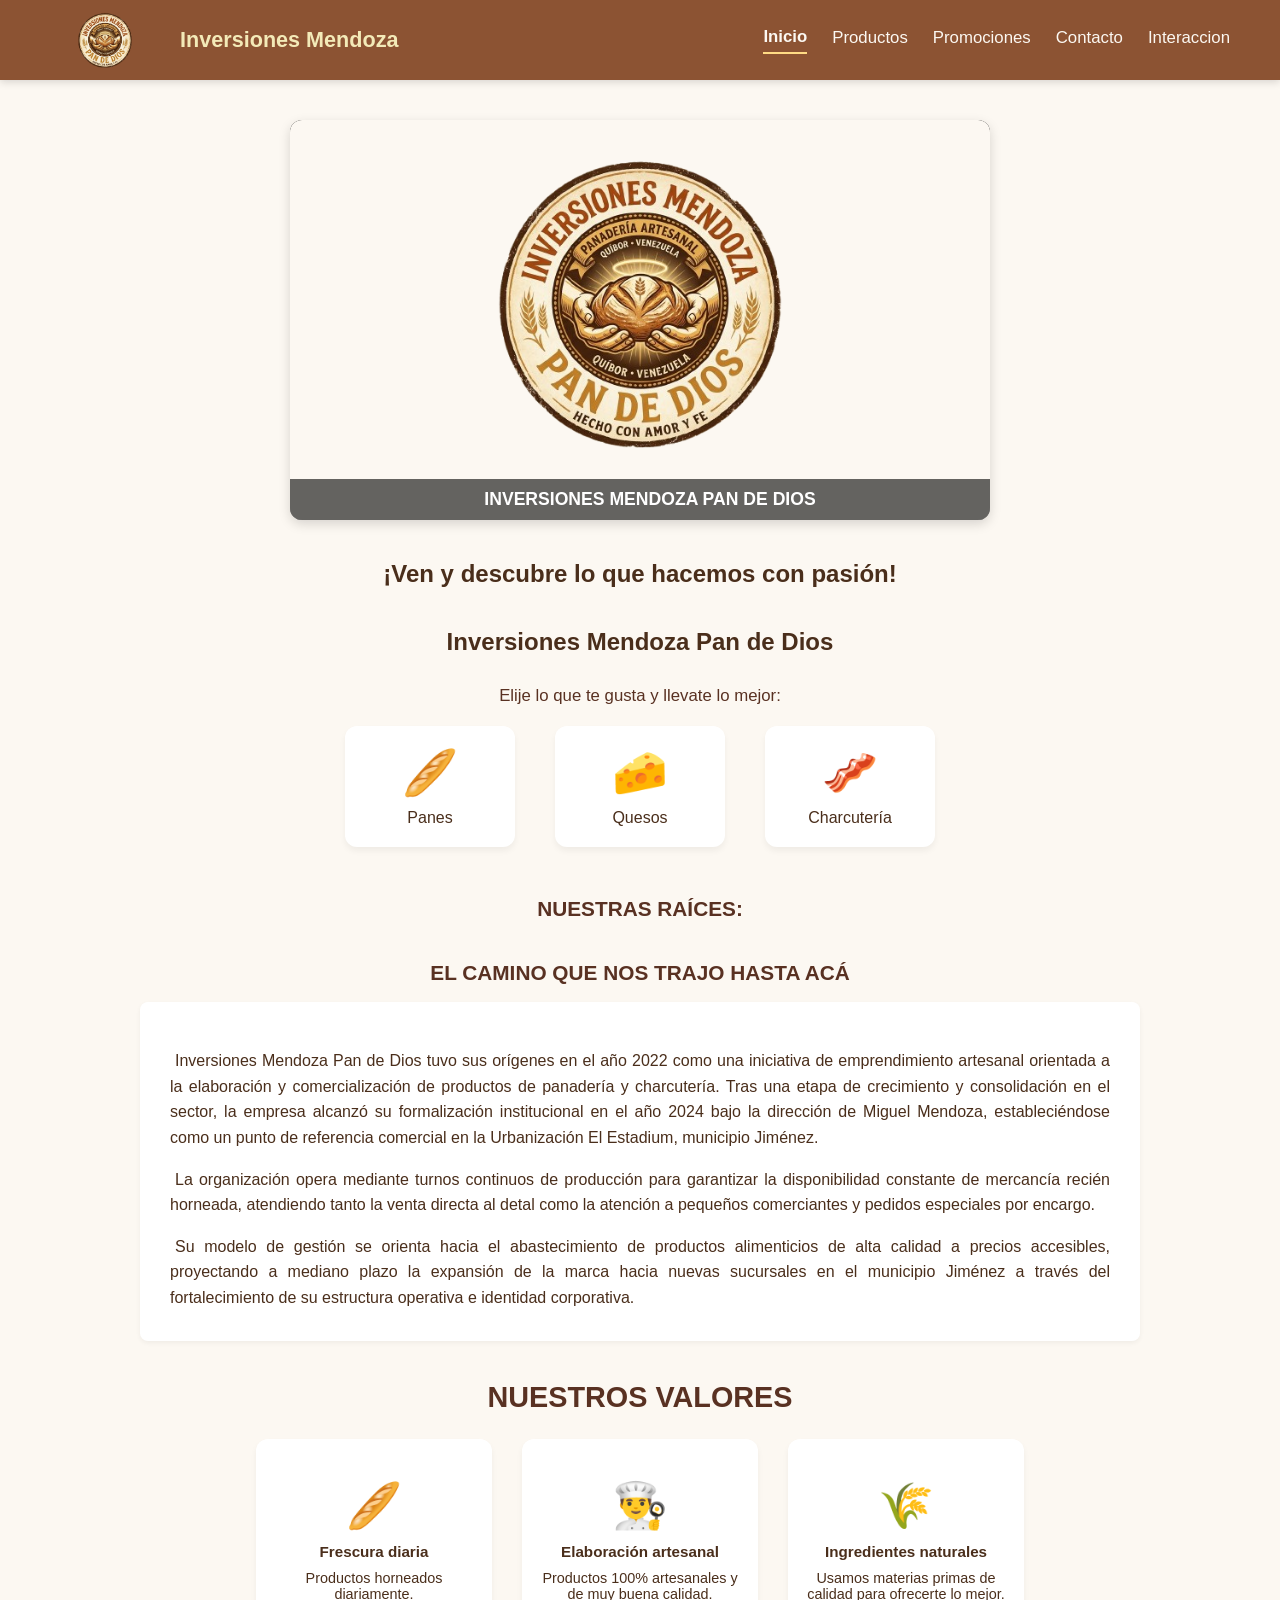
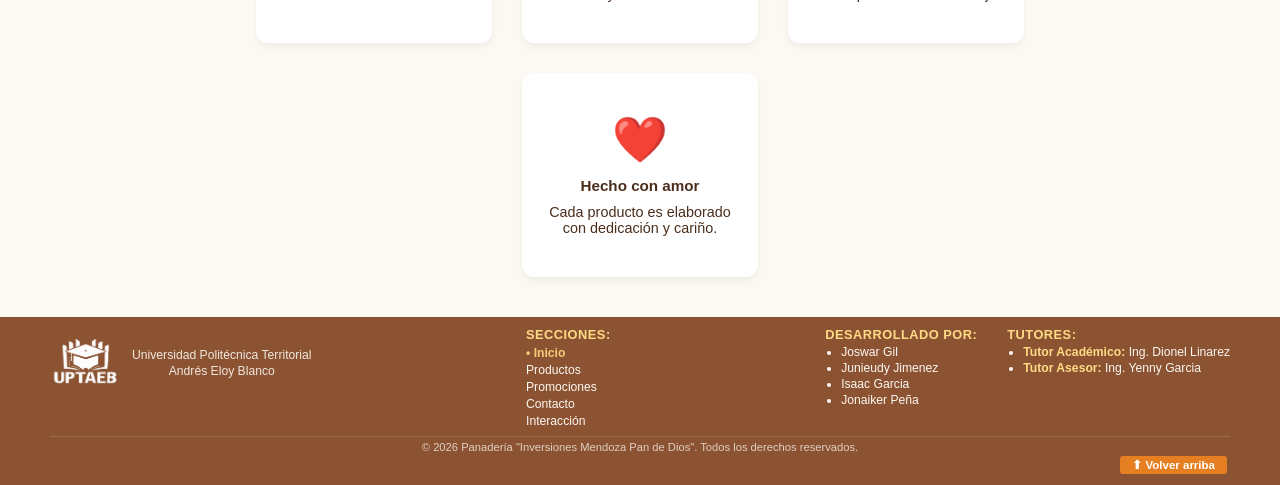
==== commit bfcd4dd4: "Actualizando contenido de mi pagina" ====
--- a/index.html
+++ b/index.html
@@ -11,7 +11,7 @@
     <meta name="apple-mobile-web-app-capable" content="yes">
     <meta name="theme-color" content="#8c5333">
     <title>Inversiones Mendoza Pan de Dios</title>
-    <link rel="stylesheet" href="estilos.css">
+    <link rel="stylesheet" href="estilos.css?v=2">
 </head>
 
 <body id="pagina-inicio">
--- a/estilos.css
+++ b/estilos.css
@@ -344,11 +344,11 @@
     align-items: center;
     justify-content: center;
     background-color: #ffffff;
-    padding: 22px 20px;
+    padding: 22px 18px;
     border-radius: 12px;
     color: #4a2e1b;
-    width: 140px;
-    min-height: 140px;
+    width: 200px;
+    min-height: 160px;
     box-shadow: 0 4px 6px rgba(0, 0, 0, 0.05);
     transition: transform 0.3s cubic-bezier(0.25, 0.8, 0.25, 1), box-shadow 0.3s ease;
     cursor: default;
@@ -380,6 +380,7 @@
     font-size: 0.90rem;
     color: #4a2e1b;
     text-align: center;
+    margin: 8px 0 0 0;
 }
 
 
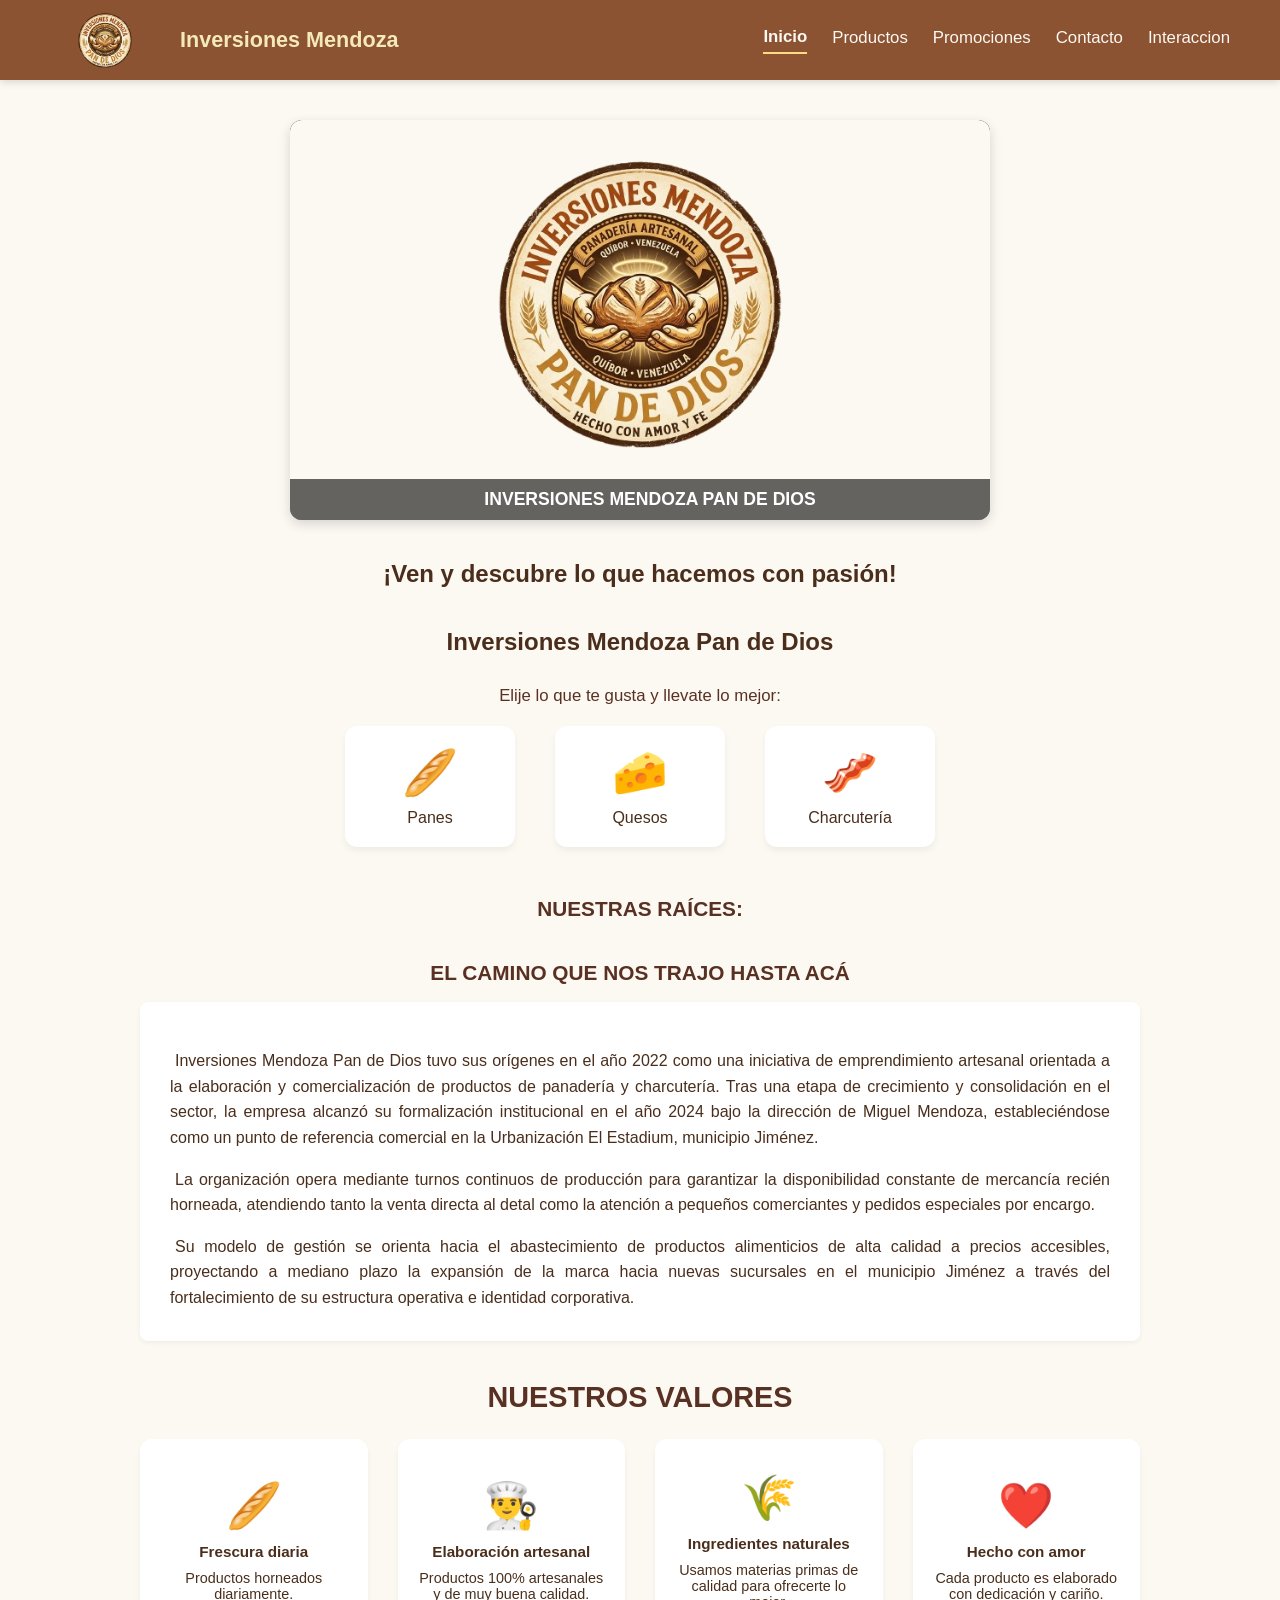
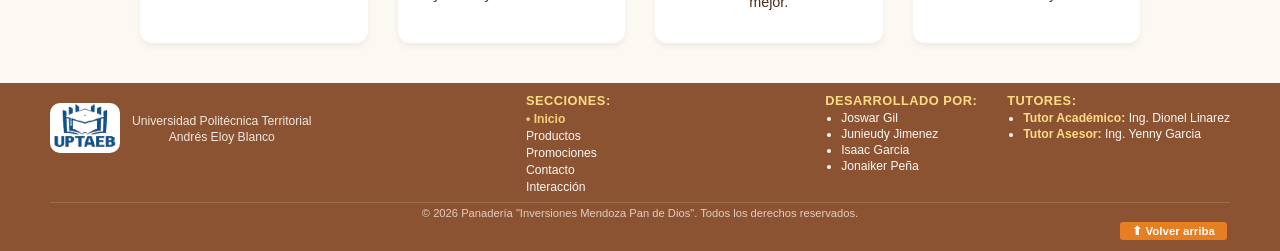
==== commit 9ba149ce: "Actualizando contenido de la pagina v2" ====
--- a/index.html
+++ b/index.html
@@ -200,7 +200,6 @@
         <div class="contenedor-boton-arriba">
             <a href="#arriba" class="boton-ir-arriba">⬆ Volver arriba</a>
         </div>
-
     </footer>
 </body>
 
--- a/estilos.css
+++ b/estilos.css
@@ -335,7 +335,7 @@
     display: flex;
     justify-content: center;
     gap: 30px;
-    flex-wrap: wrap;
+    flex-wrap: nowrap;
 }
 
 .tarjeta-valor {
@@ -903,6 +903,7 @@
     border-radius: 6px;
     text-align: center;
     box-shadow: 0 4px 12px rgba(0, 0, 0, 0.08);
+    scroll-margin-top: 100px;
 }
 
 .mensaje-exito h3 {
@@ -925,7 +926,8 @@
 
 /* Activación del mensaje de éxito con CSS */
 .formulario-opinion:has(.boton-enviar-opinion:focus)~.mensaje-exito,
-.formulario-opinion:has(.boton-enviar-opinion:active)~.mensaje-exito {
+.formulario-opinion:has(.boton-enviar-opinion:active)~.mensaje-exito,
+#mensaje-exito:target {
     display: block;
     animation: fadeInMensaje 0.4s ease forwards;
 }
@@ -1027,6 +1029,7 @@
     flex-shrink: 0;
     border-radius: 10px;
     margin-top: 10px;
+    background-color: white;
 }
 
 .texto-institucion h3 {
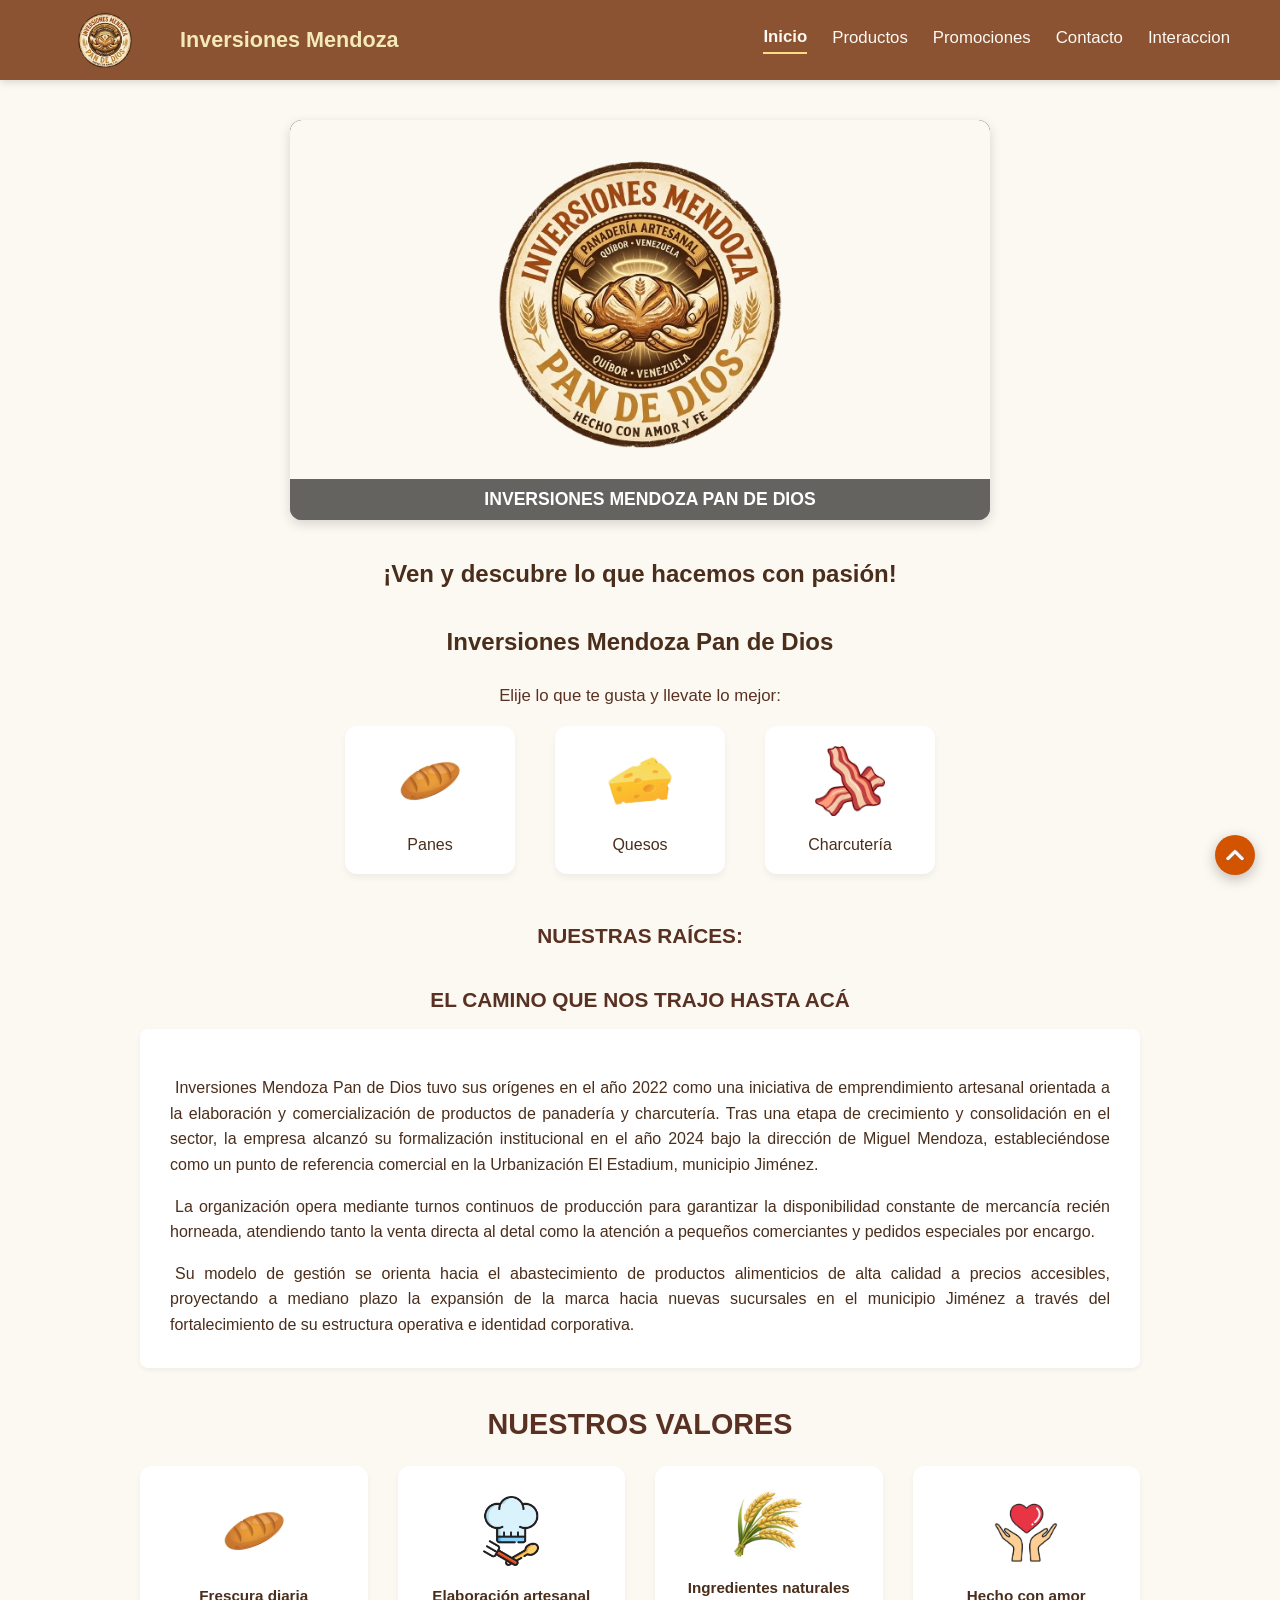
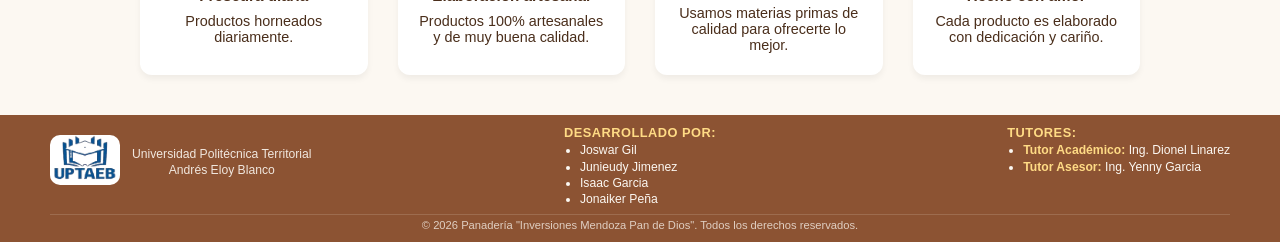
==== commit 59c959be: "Update" ====
--- a/index.html
+++ b/index.html
@@ -80,15 +80,15 @@
             <p class="instruccion-busqueda">Elije lo que te gusta y llevate lo mejor: </p>
             <div class="contenedor-botones-busqueda">
                 <a href="productos.html#seccion-panes" class="tarjeta-acceso">
-                    <span class="icono-producto">🥖</span>
+                    <span class="icono-producto"><img class="img-icon" src="imagenes/icono-pan.jfif"></span>
                     <span class="texto-acceso">Panes</span>
                 </a>
                 <a href="productos.html#seccion-quesos" class="tarjeta-acceso">
-                    <span class="icono-producto">🧀</span>
+                    <span class="icono-producto"><img class="img-icon" src="imagenes/icono-queso.jfif"></span>
                     <span class="texto-acceso">Quesos</span>
                 </a>
                 <a href="productos.html#seccion-charcuteria" class="tarjeta-acceso">
-                    <span class="icono-producto">🥓</span>
+                    <span class="icono-producto"><img class="img-icon" src="imagenes/icono-bacon.jfif"></span>
                     <span class="texto-acceso">Charcutería</span>
                 </a>
             </div>
@@ -122,22 +122,22 @@
             <h2 class="titulo-valores">Nuestros Valores</h2>
             <div class="contenedor-valores">
                 <div class="tarjeta-valor">
-                    <span class="icono-valor">🥖</span>
+                    <span class="icono-valor"><img class="img-icon" src="imagenes/icono-pan.jfif"></span>
                     <span class="texto-valor">Frescura diaria</span>
                     <p id="texto-valor-abajo">Productos horneados diariamente.</p>
                 </div>
                 <div class="tarjeta-valor">
-                    <span class="icono-valor">👨‍🍳</span>
+                    <span class="icono-valor"><img class="img-icon" src="imagenes/icono-chef.jfif"></span>
                     <span class="texto-valor">Elaboración artesanal</span>
                     <p id="texto-valor-abajo">Productos 100% artesanales y de muy buena calidad.</p>
                 </div>
                 <div class="tarjeta-valor">
-                    <span class="icono-valor">🌾</span>
+                    <span class="icono-valor"><img class="img-icon" src="imagenes/icono-trigo.jfif"></span>
                     <span class="texto-valor">Ingredientes naturales</span>
                     <p id="texto-valor-abajo">Usamos materias primas de calidad para ofrecerte lo mejor.</p>
                 </div>
                 <div class="tarjeta-valor">
-                    <span class="icono-valor">❤️</span>
+                    <span class="icono-valor"><img class="img-icon" src="imagenes/icono-corazon.jfif"></span>
                     <span class="texto-valor">Hecho con amor</span>
                     <p id="texto-valor-abajo">Cada producto es elaborado con dedicación y cariño.</p>
                 </div>
@@ -161,20 +161,8 @@
                 </div>
             </div>
 
-            <!-- Centro: Secciones una arriba de la otra -->
-            <div class="columna-footer secciones">
-                <h3>Secciones:</h3>
-                <nav class="footer-nav">
-                    <a href="index.html" class="footer-inicio">Inicio</a>
-                    <a href="productos.html" class="footer-productos">Productos</a>
-                    <a href="promociones.html" class="footer-promociones">Promociones</a>
-                    <a href="contacto.html" class="footer-contacto">Contacto</a>
-                    <a href="opiniones.html" class="footer-opiniones">Interacción</a>
-                </nav>
-            </div>
-
-            <!-- Derecha: Desarrolladores con UL y Tutores alineados al mismo margen -->
-            <div class="columna-footer desarrolladores-tutores">
+            <!-- Centro: Desarrolladores -->
+            <div class="columna-footer desarrolladores">
                 <div class="bloque-desarrolladores">
                     <h3>Desarrollado por:</h3>
                     <ul class="lista-desarrolladores">
@@ -184,6 +172,10 @@
                         <li>Jonaiker Peña</li>
                     </ul>
                 </div>
+            </div>
+
+            <!-- Derecha: Tutores -->
+            <div class="columna-footer tutores">
                 <div class="bloque-tutores">
                     <h3>Tutores:</h3>
                     <ul class="lista-tutores">
@@ -197,10 +189,13 @@
         <div class="fila-inferior-footer derechos">
             <p>&copy; 2026 Panadería "Inversiones Mendoza Pan de Dios". Todos los derechos reservados.</p>
         </div>
+
         <div class="contenedor-boton-arriba">
-            <a href="#arriba" class="boton-ir-arriba">⬆ Volver arriba</a>
+            <a href="#arriba" class="boton-ir-arriba"><img class="img-icon-flecha"
+                    src="imagenes/icono-flecha-volverarriba.png"></a>
         </div>
     </footer>
+
 </body>
 
 </html>
--- a/estilos.css
+++ b/estilos.css
@@ -299,6 +299,22 @@
     transform: translateY(-8px);
     box-shadow: 0 12px 20px rgba(140, 83, 51, 0.15);
 }
+
+.img-icon {
+    width: 70px;
+    height: 70px;
+}
+
+
+.icono-img-productos {
+    height: 30px;
+    width: 30px;
+    margin-right: 10px;
+    object-fit: contain;
+    vertical-align: middle;
+    flex-shrink: 0;
+}
+
 
 .tarjeta-acceso .icono-producto {
     font-size: 2.8rem;
@@ -394,6 +410,8 @@
 }
 
 .titulo-categoria {
+    display: flex;
+    align-items: center;
     color: #593122;
     font-size: 1.25rem;
     text-align: left;
@@ -486,7 +504,7 @@
 .subtitulo-promociones,
 .subtitulo-seccion {
     color: #6d4c38;
-    font-size: 1rem;
+    font-size: 1.2rem;
     margin-bottom: 25px;
     text-align: center;
 }
@@ -962,21 +980,34 @@
 }
 
 .boton-ir-arriba {
-    display: inline-block;
-    background-color: #e67e22;
-    color: #ffffff;
-    margin-left: -100px;
-    padding: 2px 12px;
+    color: rgb(255, 255, 255);
+    font-size: 1.3rem;
+    position: fixed;
+    bottom: 25px;
+    right: 25px;
+    width: 40px;
+    height: 40px;
+    background-color: #d35400;
+    border-radius: 50%;
+    display: flex;
+    justify-content: center;
+    align-items: center;
+    box-shadow: 0 4px 14px rgba(0, 0, 0, 0.25);
+    z-index: 1000;
+    transition: transform 0.4s ease, box-shadow 0.5s ease;
     text-decoration: none;
-    border-radius: 3px;
-    font-weight: 600;
-    font-size: 0.72rem;
-    transition: background-color 0.3s ease, transform 0.2s ease;
+    overflow: hidden;
+}
+
+.img-icon-flecha {
+    width: 20px;
+    height: 20px;
+
 }
 
 .boton-ir-arriba:hover {
-    background-color: #d35400;
-    transform: translateY(-1px);
+    background-color: #f06c15;
+    transform: translateY(-4px);
 }
 
 .fila-superior-footer {
@@ -1010,6 +1041,10 @@
 
 /* Columna Institución */
 .columna-footer.universidad {
+    flex: 1;
+    display: flex;
+    flex-direction: column;
+    align-items: flex-start;
     text-align: left;
 }
 
@@ -1102,13 +1137,22 @@
     color: #FFDB85;
 }
 
-/* Columna Desarrolladores y Tutores */
-.columna-footer.desarrolladores-tutores {
+/* Columna Desarrolladores */
+.columna-footer.desarrolladores {
+    flex: 1;
+    display: flex;
+    flex-direction: column;
+    align-items: center;
     text-align: left;
-    display: flex;
-    flex-direction: row;
-    gap: 30px;
-    align-items: flex-start;
+}
+
+/* Columna Tutores */
+.columna-footer.tutores {
+    flex: 1;
+    display: flex;
+    flex-direction: column;
+    align-items: flex-end;
+    text-align: left;
 }
 
 .bloque-desarrolladores,
@@ -1485,24 +1529,31 @@
     }
 
     .boton-ir-arriba {
-        display: inline-block;
-        background-color: #e67e22;
-        color: #ffffff;
-        margin-left: auto;
-        padding: 2px 12px;
-        text-decoration: none;
-        border-radius: 3px;
-        font-weight: 600;
-        font-size: 0.72rem;
+        position: fixed;
+        bottom: 20px;
+        right: 20px;
+        width: 40px;
+        height: 40px;
+        border-radius: 50%;
+        display: flex;
+        justify-content: center;
+        align-items: center;
+        background-color: #d35400;
+        box-shadow: 0 4px 14px rgba(0, 0, 0, 0.25);
+        z-index: 1000;
+        margin: 0;
+        padding: 0;
     }
 
 
 
 
     .columna-footer.universidad,
-    .columna-footer.secciones {
+    .columna-footer.desarrolladores,
+    .columna-footer.tutores {
         text-align: center;
         align-items: center;
+        flex: auto;
     }
 
     .bloque-institucion-flex {
@@ -1525,13 +1576,6 @@
 
     .footer-nav {
         align-items: center;
-    }
-
-    .columna-footer.desarrolladores-tutores {
-        flex-direction: column;
-        align-items: center;
-        text-align: center;
-        gap: 12px;
     }
 
     .lista-desarrolladores,
